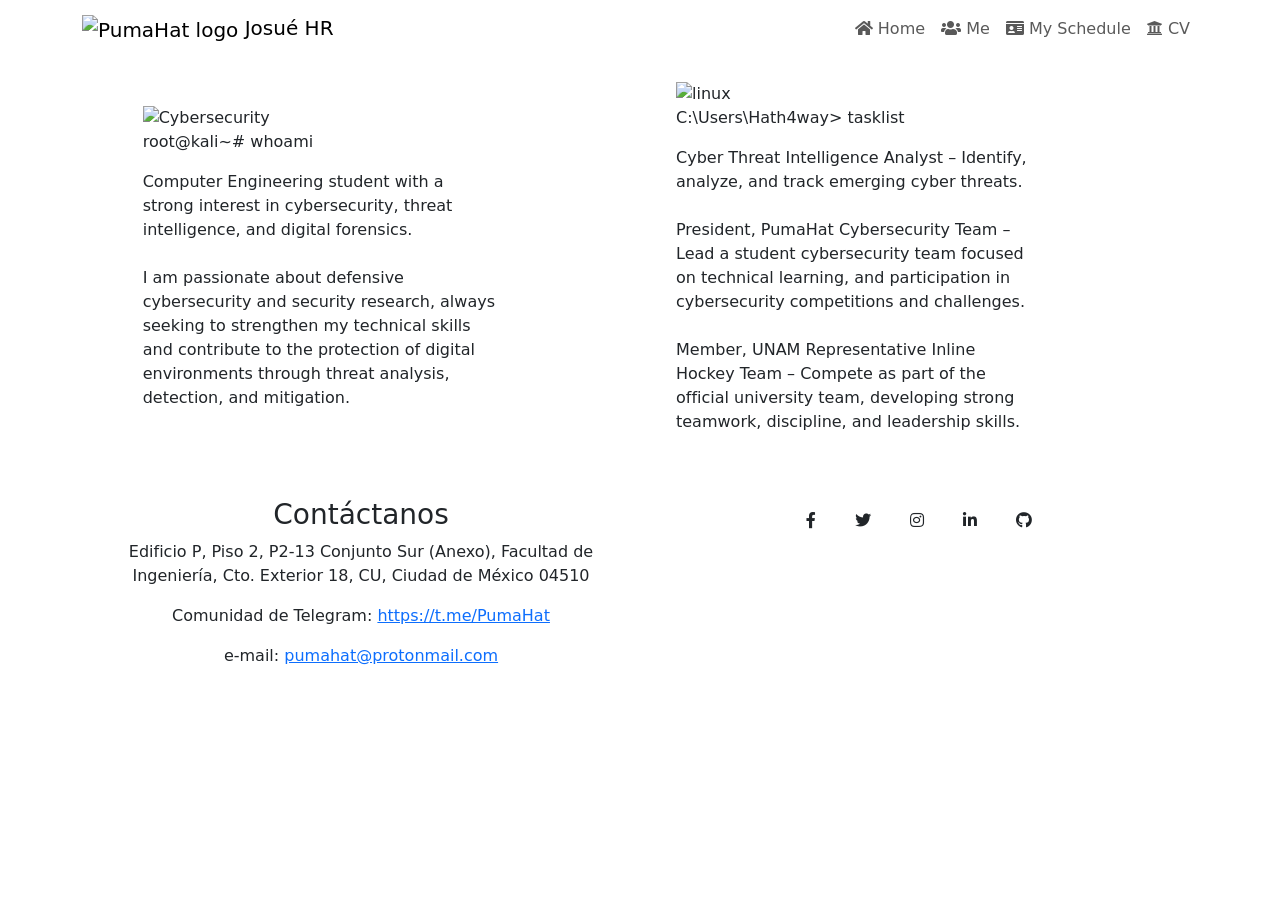
==== pages/about.html @ 2c077400 "Update about.html" ====
<!DOCTYPE html>
<html lang="es">

<head>
  <!-- Metadata -->
  <meta charset="UTF-8" />
  <meta name="viewport" content="width=device-width, initial-scale=1.0" />
  <meta name="author" content="PumaHat Cybersecurity Team" />
  <!-- Tab -->
  <title>PumaHat Cybersecurity Team</title>
  <!-- <link rel="shortcut icon" href="/image/logoPHround.png"> -->
  <link rel="icon" type="image/x-icon" href="/hacked/image/icons/favicon_phct.png" />
  <!-- Enlaces -->
  <link
    rel="stylesheet"
    href="https://cdnjs.cloudflare.com/ajax/libs/font-awesome/5.15.4/css/all.min.css"
  />
  <link
    href="https://cdn.jsdelivr.net/npm/bootstrap@5.3.3/dist/css/bootstrap.min.css"
    rel="stylesheet"
    integrity="sha384-QWTKZyjpPEjISv5WaRU9OFeRpok6YctnYmDr5pNlyT2bRjXh0JMhjY6hW+ALEwIH"
    crossorigin="anonymous"
  />
  <!--Page-->
  <link
    rel="stylesheet"
    href="https://cdnjs.cloudflare.com/ajax/libs/font-awesome/5.15.4/css/all.min.css"
    integrity="sha512-D/GNlJiRmHkC2D1ZPfIoGBo+OlJRLL3xklB4wuLv7DB/5/J42k61/0i5rDhmkeY0n1JF7Vto6z2vP+8rRtPzpA=="
    crossorigin="anonymous"
    referrerpolicy="no-referrer"
  />
  <link rel="stylesheet" href="/hacked/styles/about.css" />
  <link rel="stylesheet" href="/hacked/styles/navbar.css" />
  <link rel="stylesheet" href="/hacked/styles/footer.css" />
</head>

<body>
  <!--NavBar-->
  <div class="container-fluid full-height-container" id="navbar-margin">
    <nav class="navbar navbar-expand-lg" id="barraNav">
      <div class="container">
        <!-- Brand -->
        <a class="navbar-brand" id="brandName" href="/hacked/index.html">
          <img src="/hacked/image/logoPH.jpg" alt="PumaHat logo" height="50px" /> Josué HR
        </a>

        <!-- Button -->
        <button
          class="navbar-toggler"
          type="button"
          data-bs-toggle="collapse"
          data-bs-target="#navbarSupportedContent"
          aria-controls="navbarSupportedContent"
          aria-expanded="false"
          aria-label="Toggle navigation"
        >
          <span class="fa fa-bars"></span>
        </button>

        <!-- Navbar Content -->
        <div class="collapse navbar-collapse justify-content-end" id="navbarSupportedContent">
          <ul class="navbar-nav">
            <!-- Enlaces -->
            <li class="nav-item">
              <a class="nav-link" id="link" href="/hacked/index.html">
                <i class="fas fa-home"></i> Home
              </a>
            </li>
            <li class="nav-item">
              <a class="nav-link" id="link" href="/hacked/pages/about.html">
                <i class="fa fa-users"></i> Me
              </a>
            </li>
            <li class="nav-item">
              <a class="nav-link" id="link" href="/hacked/pages/schedule.html">
                <i class="fa fa-id-card"></i> My Schedule
              </a>
            </li>
            <li class="nav-item">
              <a class="nav-link" id="link" href="/hacked/pages/cv.html">
                <i class="fa fa-university"></i> CV
              </a>
          </ul>
        </div>
      </div>
    </nav>
  </div>
  <!--NavBar-->

  <!--Content-->
  <div class="container-fluid full-height-container">
    <div class="row justify-content-center align-items-center">
      <!-- Primer cuadro -->
      <div class="col-md-4 d-flex flex-column h-100" id="banner">
        <div class="p-4" id="groupInfo">
          <img src="/hacked/image/hacker-svgrepo-com.svg" alt="Cybersecurity" id="imgAbout" />
          <p id="title">root@kali~# whoami</p>
          <p id="description">
            Computer Engineering student with a strong interest in cybersecurity, threat intelligence, and digital forensics. <br /><br />
            I am passionate about defensive cybersecurity and security research, always seeking to strengthen my technical skills and contribute to the protection of digital environments through threat analysis, detection, and mitigation.
          </p>
        </div>
      </div>

      <div class="col-md-1"></div>

      <!-- Segundo cuadro -->
      <div class="col-md-4 d-flex" id="banner">
        <div class="p-4" id="groupInfo">
          <img src="/hacked/image/linux-svgrepo-com.svg" alt="linux" id="imgAbout" />
          <p id="title">C:\Users\Hath4way> tasklist</p>
          <p id="description">
            Cyber Threat Intelligence Analyst – Identify, analyze, and track emerging cyber threats.<br /><br />
            
            President, PumaHat Cybersecurity Team – Lead a student cybersecurity team focused on technical learning, and participation in cybersecurity competitions and challenges.<br /><br />
            
            Member, UNAM Representative Inline Hockey Team – Compete as part of the official university team, developing strong teamwork, discipline, and leadership skills.
          </p>
        </div>
      </div>

      <div class="col-md-1"></div>


  <!-- Footer -->
  <footer class="text-center" id="footer">
    <!-- Grid container -->
    <div class="container p-4">
      <div class="row" id="footer-info">
        <div class="col-md-6" id="contact-info">
          <h3>Contáctanos</h3>
          <p>
            Edificio P, Piso 2, P2-13 Conjunto Sur (Anexo), Facultad de Ingeniería, Cto. Exterior 18, CU, Ciudad de México
            04510
          </p>
          <p>
            Comunidad de Telegram:
            <a href="https://t.me/PumaHat" target="_blank">https://t.me/PumaHat</a>
          </p>
          <p>e-mail: <a href="mailto:pumahat@protonmail.com">pumahat@protonmail.com</a></p>
        </div>
        <div class="col-md-6" id="contact-info-social">
          <section class="mb-4">
            <!-- Facebook -->
            <a
              data-mdb-ripple-init
              class="btn btn-outline btn-floating m-1"
              href="https://www.facebook.com/PumaHat"
              target="_blank"
              role="button"
              ><i class="fab fa-facebook-f"></i
            ></a>

            <!-- Twitter -->
            <a
              data-mdb-ripple-init
              class="btn btn-outline btn-floating m-1"
              href="https://twitter.com/pumahat_unam"
              target="_blank"
              role="button"
              ><i class="fab fa-twitter"></i
            ></a>

            <!-- Instagram -->
            <a
              data-mdb-ripple-init
              class="btn btn-outline btn-floating m-1"
              href="https://www.instagram.com/pumahat_unam/"
              target="_blank"
              role="button"
              ><i class="fab fa-instagram"></i
            ></a>

            <!-- Linkedin -->
            <a
              data-mdb-ripple-init
              class="btn btn-outline btn-floating m-1"
              href="https://www.linkedin.com/in/pumahat-cybersecurity-team-505aaa298/"
              target="_blank"
              role="button"
              ><i class="fab fa-linkedin-in"></i
            ></a>

            <!-- Github -->
            <a
              data-mdb-ripple-init
              class="btn btn-outline btn-floating m-1"
              href="https://github.com/PumaHat"
              target="_blank"
              role="button"
              ><i class="fab fa-github"></i
            ></a>
          </section>
        </div>
      </div>
    </div>
  </footer>
  <!--^Footer^-->

  <!-- Cambié los scripts para usar Bootstrap 5 -->
  <script
    src="https://cdn.jsdelivr.net/npm/bootstrap@5.3.3/dist/js/bootstrap.bundle.min.js"
    integrity="sha384-ENjdO4Dr2bkBIFxQpeo5F5cO9HnL9p5pT2OeVsPvf61jEIe24anEE+uJ0BxFhPuB"
    crossorigin="anonymous"
  ></script>
</body>

</html>
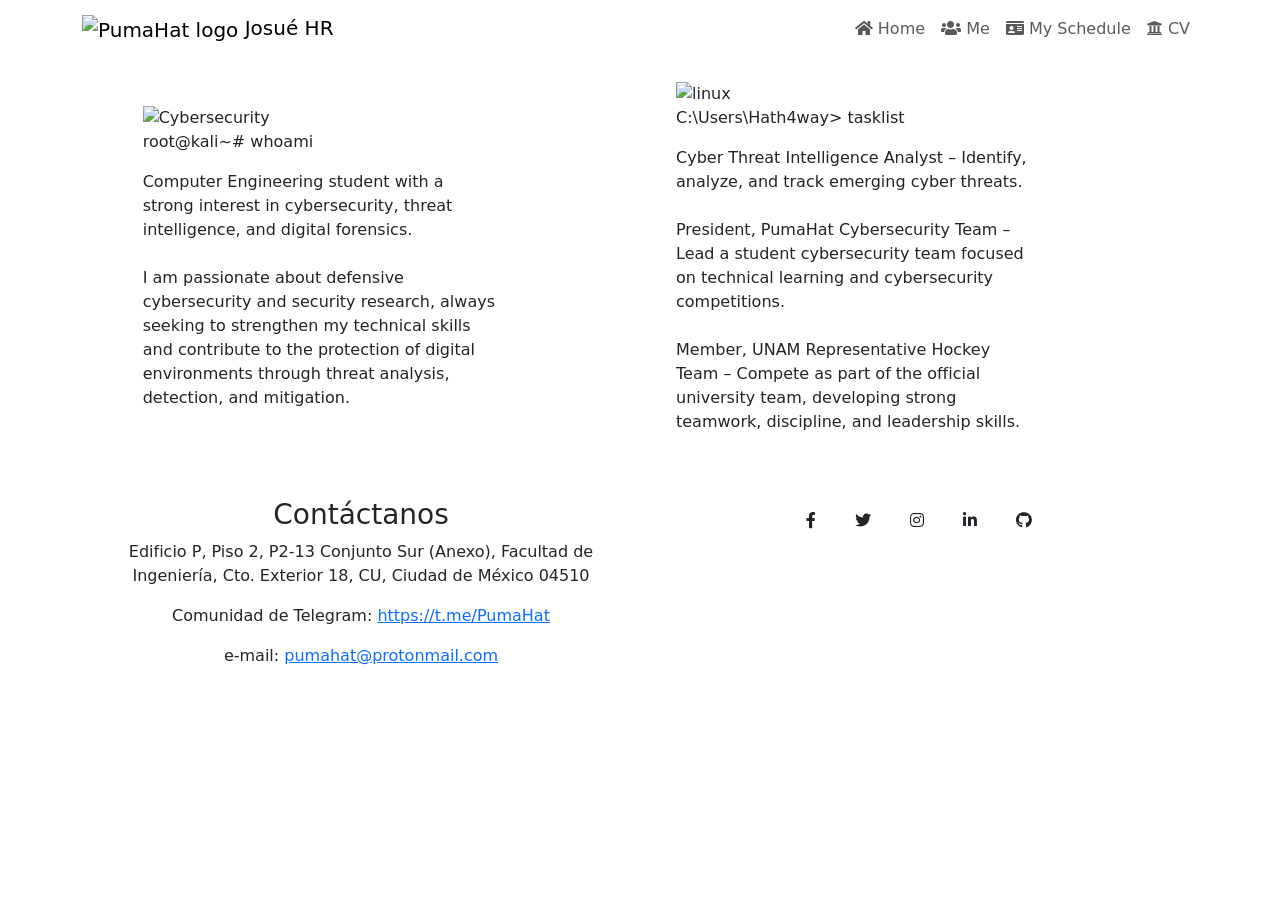
==== commit 4652254e: "Update about.html" ====
--- a/pages/about.html
+++ b/pages/about.html
@@ -112,9 +112,9 @@
           <p id="description">
             Cyber Threat Intelligence Analyst – Identify, analyze, and track emerging cyber threats.<br /><br />
             
-            President, PumaHat Cybersecurity Team – Lead a student cybersecurity team focused on technical learning, and participation in cybersecurity competitions and challenges.<br /><br />
+            President, PumaHat Cybersecurity Team – Lead a student cybersecurity team focused on technical learning and cybersecurity competitions.<br /><br />
             
-            Member, UNAM Representative Inline Hockey Team – Compete as part of the official university team, developing strong teamwork, discipline, and leadership skills.
+            Member, UNAM Representative Hockey Team – Compete as part of the official university team, developing strong teamwork, discipline, and leadership skills.
           </p>
         </div>
       </div>
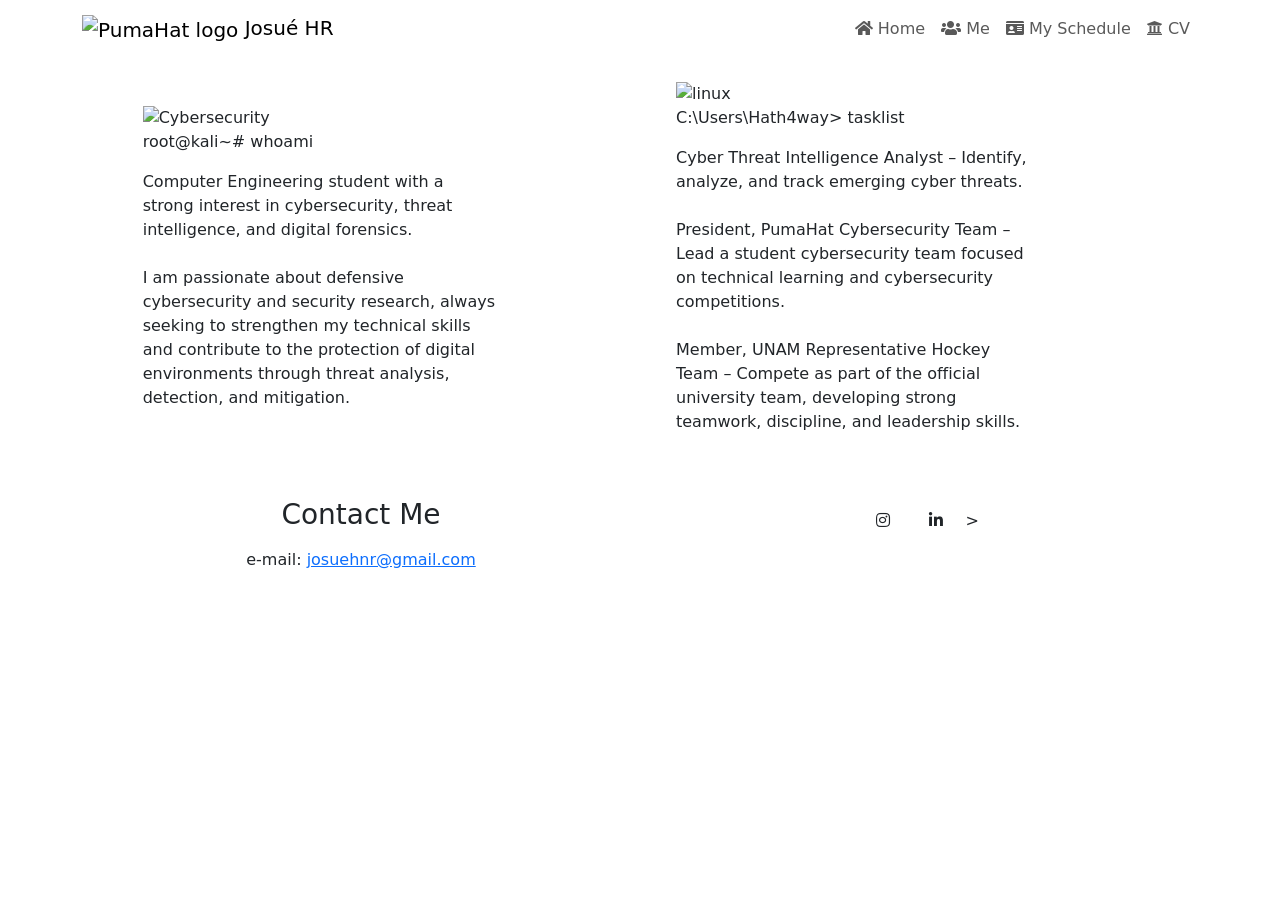
==== commit 5f68c5e3: "Update about.html" ====
--- a/pages/about.html
+++ b/pages/about.html
@@ -7,7 +7,7 @@
   <meta name="viewport" content="width=device-width, initial-scale=1.0" />
   <meta name="author" content="PumaHat Cybersecurity Team" />
   <!-- Tab -->
-  <title>PumaHat Cybersecurity Team</title>
+  <title>Me</title>
   <!-- <link rel="shortcut icon" href="/image/logoPHround.png"> -->
   <link rel="icon" type="image/x-icon" href="/hacked/image/icons/favicon_phct.png" />
   <!-- Enlaces -->
@@ -128,38 +128,15 @@
     <div class="container p-4">
       <div class="row" id="footer-info">
         <div class="col-md-6" id="contact-info">
-          <h3>Contáctanos</h3>
+          <h3>Contact Me</h3>
           <p>
-            Edificio P, Piso 2, P2-13 Conjunto Sur (Anexo), Facultad de Ingeniería, Cto. Exterior 18, CU, Ciudad de México
-            04510
           </p>
           <p>
-            Comunidad de Telegram:
-            <a href="https://t.me/PumaHat" target="_blank">https://t.me/PumaHat</a>
           </p>
-          <p>e-mail: <a href="mailto:pumahat@protonmail.com">pumahat@protonmail.com</a></p>
+          <p>e-mail: <a href="mailto:josuehnr@gmail.con">josuehnr@gmail.com</a></p>
         </div>
         <div class="col-md-6" id="contact-info-social">
           <section class="mb-4">
-            <!-- Facebook -->
-            <a
-              data-mdb-ripple-init
-              class="btn btn-outline btn-floating m-1"
-              href="https://www.facebook.com/PumaHat"
-              target="_blank"
-              role="button"
-              ><i class="fab fa-facebook-f"></i
-            ></a>
-
-            <!-- Twitter -->
-            <a
-              data-mdb-ripple-init
-              class="btn btn-outline btn-floating m-1"
-              href="https://twitter.com/pumahat_unam"
-              target="_blank"
-              role="button"
-              ><i class="fab fa-twitter"></i
-            ></a>
 
             <!-- Instagram -->
             <a
@@ -182,13 +159,6 @@
             ></a>
 
             <!-- Github -->
-            <a
-              data-mdb-ripple-init
-              class="btn btn-outline btn-floating m-1"
-              href="https://github.com/PumaHat"
-              target="_blank"
-              role="button"
-              ><i class="fab fa-github"></i
             ></a>
           </section>
         </div>
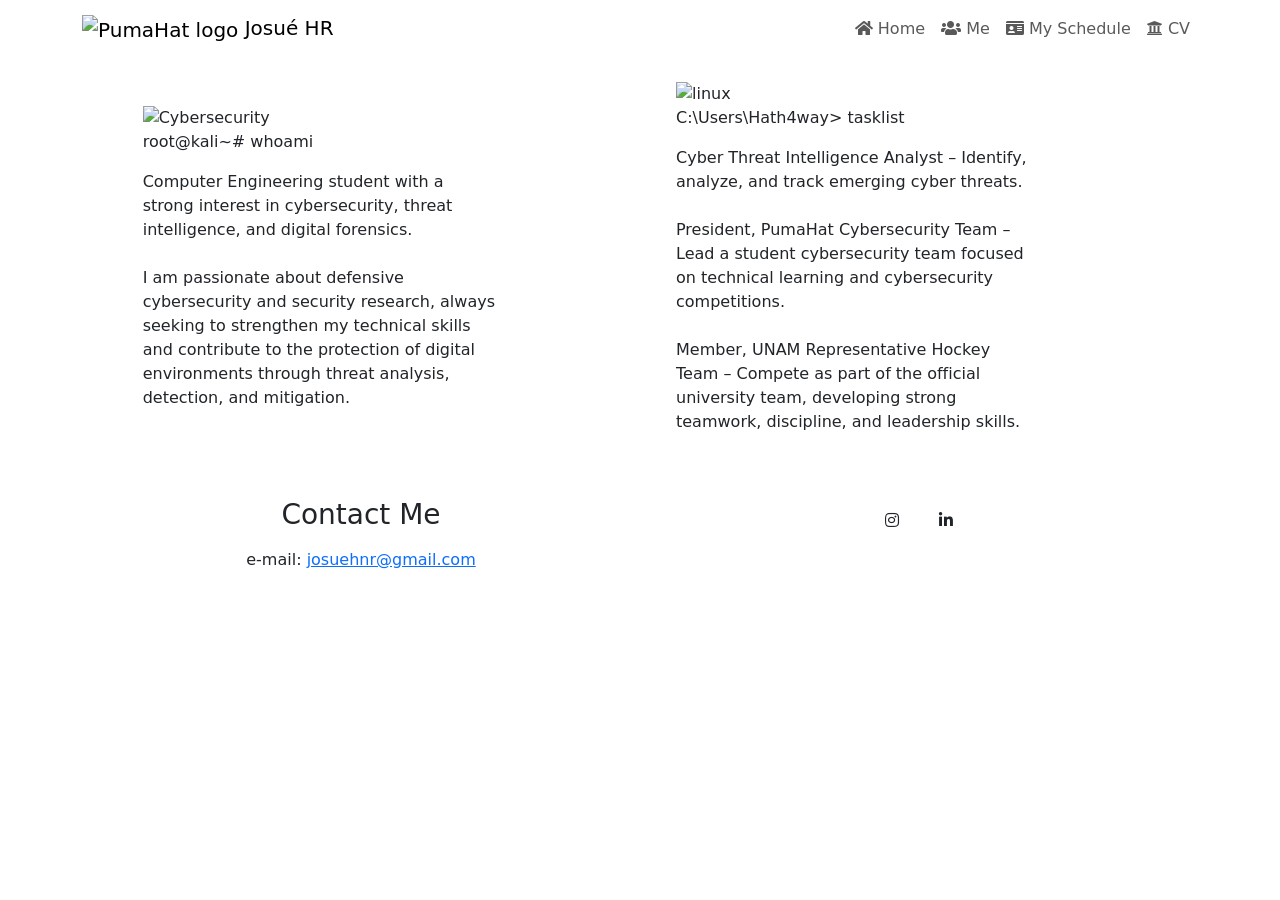
==== commit 56235a79: "Update about.html" ====
--- a/pages/about.html
+++ b/pages/about.html
@@ -159,7 +159,7 @@
             ></a>
 
             <!-- Github -->
-            ></a>
+            </a>
           </section>
         </div>
       </div>
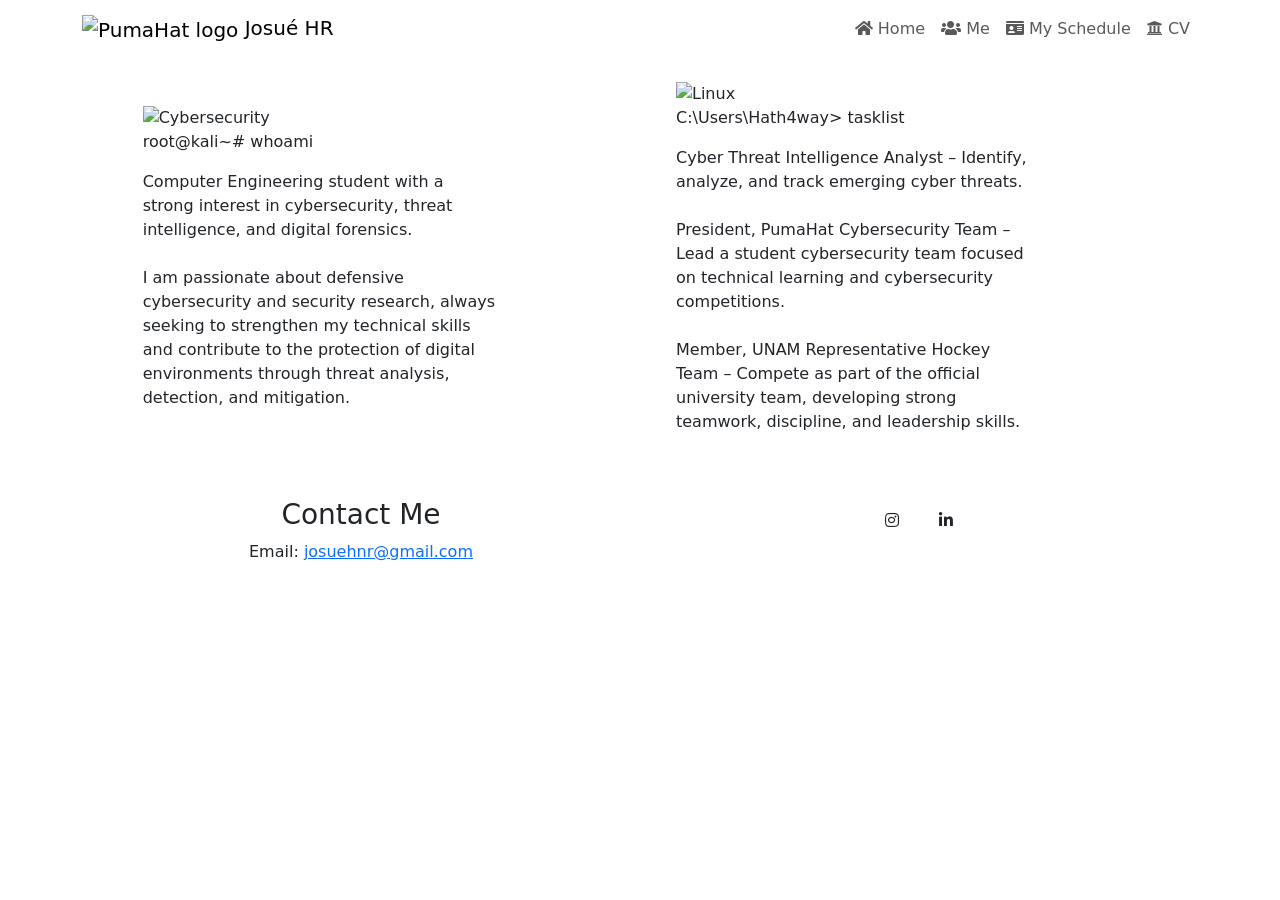
==== commit 5601e577: "Update about.html" ====
--- a/pages/about.html
+++ b/pages/about.html
@@ -1,178 +1,145 @@
 <!DOCTYPE html>
-<html lang="es">
+<html lang="en">
 
 <head>
-  <!-- Metadata -->
   <meta charset="UTF-8" />
   <meta name="viewport" content="width=device-width, initial-scale=1.0" />
   <meta name="author" content="PumaHat Cybersecurity Team" />
-  <!-- Tab -->
-  <title>Me</title>
-  <!-- <link rel="shortcut icon" href="/image/logoPHround.png"> -->
+  <title>Me | Josué HR</title>
+
   <link rel="icon" type="image/x-icon" href="/hacked/image/icons/favicon_phct.png" />
-  <!-- Enlaces -->
-  <link
-    rel="stylesheet"
-    href="https://cdnjs.cloudflare.com/ajax/libs/font-awesome/5.15.4/css/all.min.css"
-  />
-  <link
-    href="https://cdn.jsdelivr.net/npm/bootstrap@5.3.3/dist/css/bootstrap.min.css"
-    rel="stylesheet"
-    integrity="sha384-QWTKZyjpPEjISv5WaRU9OFeRpok6YctnYmDr5pNlyT2bRjXh0JMhjY6hW+ALEwIH"
-    crossorigin="anonymous"
-  />
-  <!--Page-->
-  <link
-    rel="stylesheet"
-    href="https://cdnjs.cloudflare.com/ajax/libs/font-awesome/5.15.4/css/all.min.css"
-    integrity="sha512-D/GNlJiRmHkC2D1ZPfIoGBo+OlJRLL3xklB4wuLv7DB/5/J42k61/0i5rDhmkeY0n1JF7Vto6z2vP+8rRtPzpA=="
-    crossorigin="anonymous"
-    referrerpolicy="no-referrer"
-  />
+
+  <link rel="stylesheet" href="https://cdnjs.cloudflare.com/ajax/libs/font-awesome/5.15.4/css/all.min.css" />
+  <link href="https://cdn.jsdelivr.net/npm/bootstrap@5.3.3/dist/css/bootstrap.min.css" rel="stylesheet"
+    integrity="sha384-QWTKZyjpPEjISv5WaRU9OFeRpok6YctnYmDr5pNlyT2bRjXh0JMhjY6hW+ALEwIH" crossorigin="anonymous" />
+
   <link rel="stylesheet" href="/hacked/styles/about.css" />
   <link rel="stylesheet" href="/hacked/styles/navbar.css" />
   <link rel="stylesheet" href="/hacked/styles/footer.css" />
 </head>
 
 <body>
-  <!--NavBar-->
+  <!-- NavBar -->
   <div class="container-fluid full-height-container" id="navbar-margin">
     <nav class="navbar navbar-expand-lg" id="barraNav">
       <div class="container">
-        <!-- Brand -->
         <a class="navbar-brand" id="brandName" href="/hacked/index.html">
-          <img src="/hacked/image/logoPH.jpg" alt="PumaHat logo" height="50px" /> Josué HR
+          <img src="/hacked/image/logoPH.jpg" alt="PumaHat logo" height="50px" />
+          Josué HR
         </a>
 
-        <!-- Button -->
-        <button
-          class="navbar-toggler"
-          type="button"
-          data-bs-toggle="collapse"
-          data-bs-target="#navbarSupportedContent"
-          aria-controls="navbarSupportedContent"
-          aria-expanded="false"
-          aria-label="Toggle navigation"
-        >
+        <button class="navbar-toggler" type="button" data-bs-toggle="collapse"
+          data-bs-target="#navbarSupportedContent" aria-controls="navbarSupportedContent" aria-expanded="false"
+          aria-label="Toggle navigation">
           <span class="fa fa-bars"></span>
         </button>
 
-        <!-- Navbar Content -->
         <div class="collapse navbar-collapse justify-content-end" id="navbarSupportedContent">
           <ul class="navbar-nav">
-            <!-- Enlaces -->
             <li class="nav-item">
               <a class="nav-link" id="link" href="/hacked/index.html">
                 <i class="fas fa-home"></i> Home
               </a>
             </li>
+
             <li class="nav-item">
-              <a class="nav-link" id="link" href="/hacked/pages/about.html">
+              <a class="nav-link active-link" id="link" href="/hacked/pages/about.html">
                 <i class="fa fa-users"></i> Me
               </a>
             </li>
+
             <li class="nav-item">
               <a class="nav-link" id="link" href="/hacked/pages/schedule.html">
                 <i class="fa fa-id-card"></i> My Schedule
               </a>
             </li>
+
             <li class="nav-item">
               <a class="nav-link" id="link" href="/hacked/pages/cv.html">
                 <i class="fa fa-university"></i> CV
               </a>
+            </li>
           </ul>
         </div>
       </div>
     </nav>
   </div>
-  <!--NavBar-->
+  <!-- ^NavBar^ -->
 
-  <!--Content-->
+  <!-- Content -->
   <div class="container-fluid full-height-container">
     <div class="row justify-content-center align-items-center">
-      <!-- Primer cuadro -->
+      <!-- First box -->
       <div class="col-md-4 d-flex flex-column h-100" id="banner">
         <div class="p-4" id="groupInfo">
           <img src="/hacked/image/hacker-svgrepo-com.svg" alt="Cybersecurity" id="imgAbout" />
           <p id="title">root@kali~# whoami</p>
           <p id="description">
-            Computer Engineering student with a strong interest in cybersecurity, threat intelligence, and digital forensics. <br /><br />
-            I am passionate about defensive cybersecurity and security research, always seeking to strengthen my technical skills and contribute to the protection of digital environments through threat analysis, detection, and mitigation.
+            Computer Engineering student with a strong interest in cybersecurity, threat intelligence, and digital
+            forensics.
+            <br /><br />
+            I am passionate about defensive cybersecurity and security research, always seeking to strengthen my
+            technical skills and contribute to the protection of digital environments through threat analysis,
+            detection, and mitigation.
           </p>
         </div>
       </div>
 
       <div class="col-md-1"></div>
 
-      <!-- Segundo cuadro -->
+      <!-- Second box -->
       <div class="col-md-4 d-flex" id="banner">
         <div class="p-4" id="groupInfo">
-          <img src="/hacked/image/linux-svgrepo-com.svg" alt="linux" id="imgAbout" />
-          <p id="title">C:\Users\Hath4way> tasklist</p>
+          <img src="/hacked/image/linux-svgrepo-com.svg" alt="Linux" id="imgAbout" />
+          <p id="title">C:\Users\Hath4way&gt; tasklist</p>
           <p id="description">
-            Cyber Threat Intelligence Analyst – Identify, analyze, and track emerging cyber threats.<br /><br />
-            
-            President, PumaHat Cybersecurity Team – Lead a student cybersecurity team focused on technical learning and cybersecurity competitions.<br /><br />
-            
-            Member, UNAM Representative Hockey Team – Compete as part of the official university team, developing strong teamwork, discipline, and leadership skills.
+            Cyber Threat Intelligence Analyst – Identify, analyze, and track emerging cyber threats.
+            <br /><br />
+            President, PumaHat Cybersecurity Team – Lead a student cybersecurity team focused on technical learning and
+            cybersecurity competitions.
+            <br /><br />
+            Member, UNAM Representative Hockey Team – Compete as part of the official university team, developing
+            strong teamwork, discipline, and leadership skills.
           </p>
         </div>
       </div>
 
       <div class="col-md-1"></div>
-
+    </div>
+  </div>
+  <!-- ^Content^ -->
 
   <!-- Footer -->
   <footer class="text-center" id="footer">
-    <!-- Grid container -->
     <div class="container p-4">
       <div class="row" id="footer-info">
         <div class="col-md-6" id="contact-info">
           <h3>Contact Me</h3>
-          <p>
-          </p>
-          <p>
-          </p>
-          <p>e-mail: <a href="mailto:josuehnr@gmail.con">josuehnr@gmail.com</a></p>
+          <p>Email: <a href="mailto:josuehnr@gmail.com">josuehnr@gmail.com</a></p>
         </div>
+
         <div class="col-md-6" id="contact-info-social">
           <section class="mb-4">
+            <a data-mdb-ripple-init class="btn btn-outline btn-floating m-1"
+              href="https://www.instagram.com/joshy.hr/" target="_blank" role="button">
+              <i class="fab fa-instagram"></i>
+            </a>
 
-            <!-- Instagram -->
-            <a
-              data-mdb-ripple-init
-              class="btn btn-outline btn-floating m-1"
-              href="https://www.instagram.com/pumahat_unam/"
-              target="_blank"
-              role="button"
-              ><i class="fab fa-instagram"></i
-            ></a>
-
-            <!-- Linkedin -->
-            <a
-              data-mdb-ripple-init
-              class="btn btn-outline btn-floating m-1"
-              href="https://www.linkedin.com/in/pumahat-cybersecurity-team-505aaa298/"
-              target="_blank"
-              role="button"
-              ><i class="fab fa-linkedin-in"></i
-            ></a>
-
-            <!-- Github -->
+            <a data-mdb-ripple-init class="btn btn-outline btn-floating m-1"
+              href="https://www.linkedin.com/in/josu%C3%A9-hern%C3%A1ndez-rubio-800b81353/" target="_blank"
+              role="button">
+              <i class="fab fa-linkedin-in"></i>
             </a>
           </section>
         </div>
       </div>
     </div>
   </footer>
-  <!--^Footer^-->
+  <!-- ^Footer^ -->
 
-  <!-- Cambié los scripts para usar Bootstrap 5 -->
-  <script
-    src="https://cdn.jsdelivr.net/npm/bootstrap@5.3.3/dist/js/bootstrap.bundle.min.js"
-    integrity="sha384-ENjdO4Dr2bkBIFxQpeo5F5cO9HnL9p5pT2OeVsPvf61jEIe24anEE+uJ0BxFhPuB"
-    crossorigin="anonymous"
-  ></script>
+  <script src="https://cdn.jsdelivr.net/npm/bootstrap@5.3.3/dist/js/bootstrap.bundle.min.js"
+    integrity="sha384-YvpcrYf0tY3lHB60NNkmXc5s9fDVZLESaAA55NDzOxhy9GkcIdslK1eN7N6jIeHz"
+    crossorigin="anonymous"></script>
 </body>
 
 </html>
